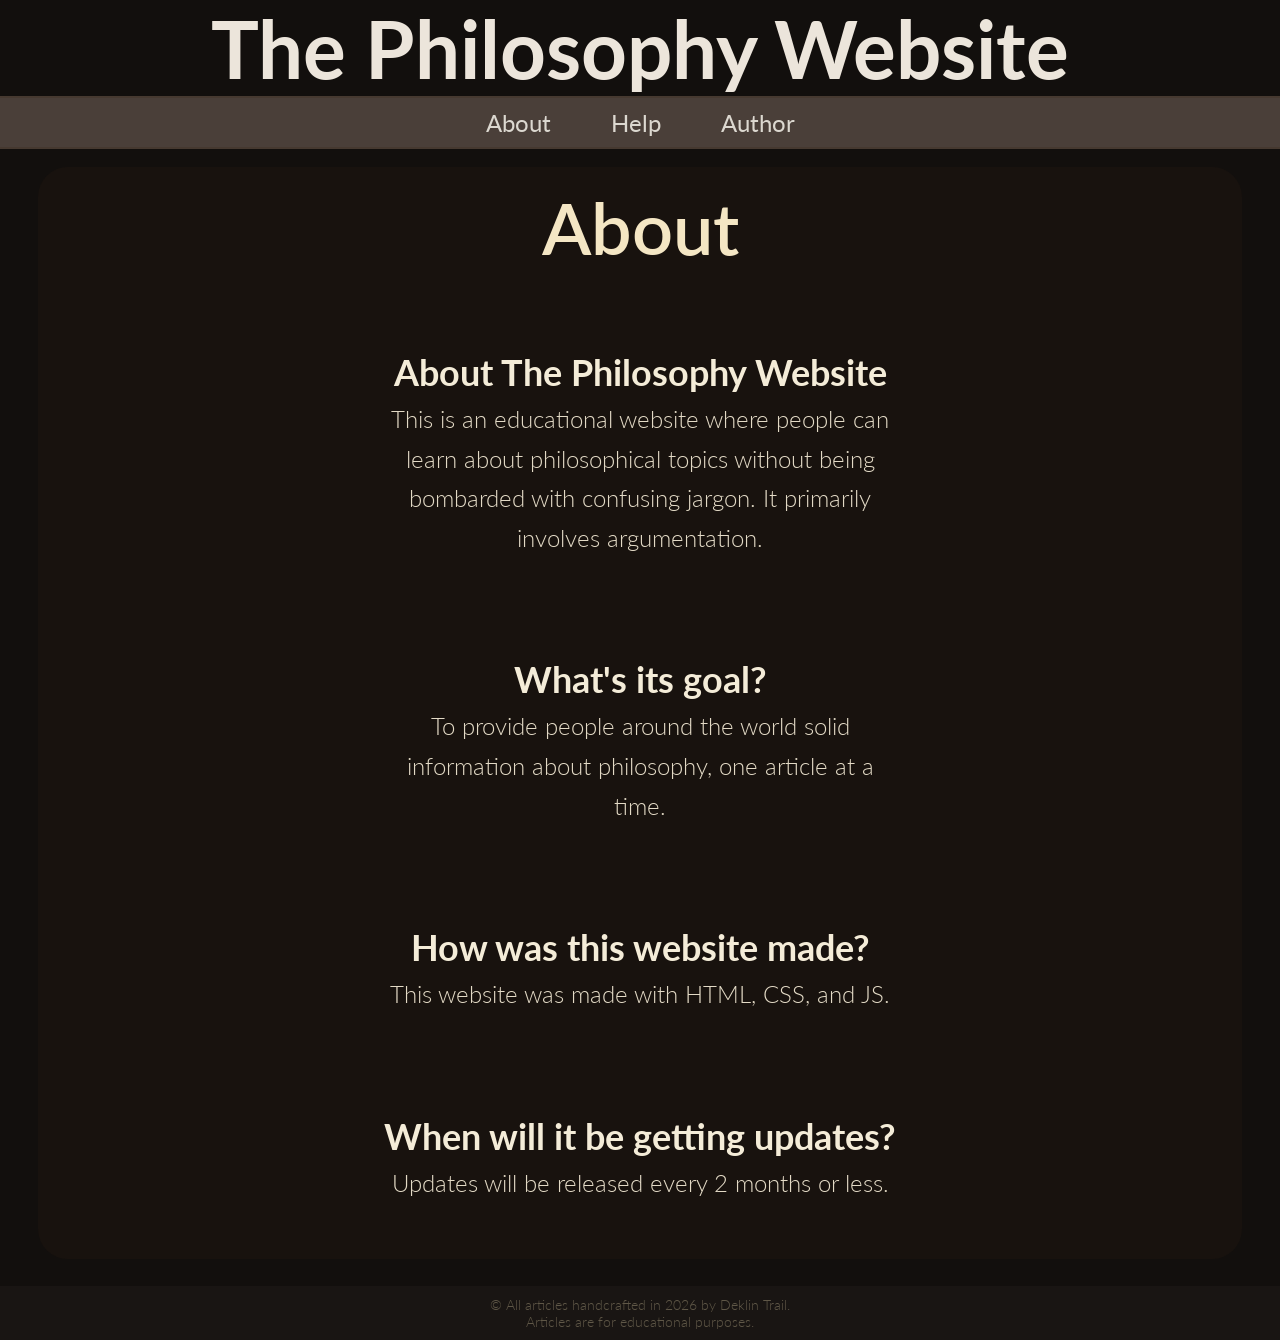
==== About.html @ bd07c448 "made new articles, tons of optimizations" ====
<!DOCTYPE html>
<html lang="en">
<head>
    <meta charset="UTF-8">
    <meta name="viewport" content="width=device-width, initial-scale=1.0">
    <link rel="stylesheet" href="Styling.css">
    <title>Learn Philosophy</title>
    <link rel="preconnect" href="https://fonts.googleapis.com">
    <link rel="preconnect" href="https://fonts.gstatic.com" crossorigin>
    <link href="https://fonts.googleapis.com/css2?family=Lato:ital,wght@0,100;0,300;0,400;0,700;0,900;1,100;1,300;1,400;1,700;1,900&display=swap" rel="stylesheet">

</head>
<body>
    <header class="title">
        <h1>The Philosophy Website</h1> 
    </header>


    <nav class="topbar">
        <p id="about">About</p>
        <p id="help">Help</p>
        <p id="author">Author</p>
    </nav>


    <div class="main-content">
        <div class="page">
            <article class="inside-page">
                <h1>About</h1>
                <div class="container">
                    <div class="inside-container">
                        <h1>About The Philosophy Website</h1>

                        <p class="outer-p">This is an educational website where people can learn about philosophical topics without being bombarded with confusing jargon. It primarily involves argumentation. </p>
                    </div>

                    <div class="inside-container">
                        <h1>What's its goal?</h1>

                        <p class="outer-p">To provide people around the world solid information about philosophy, one article at a time.</p>
                    </div>

                    <div class="inside-container">
                        <h1>How was this website made?</h1>

                        <p class="outer-p">This website was made with HTML, CSS, and JS.</p>
                    </div>

                    <div class="inside-container">
                        <h1>When will it be getting updates?</h1>

                        <p class="outer-p">Updates will be released every 2 months or less.</p>
                    </div>
                </div>
            </article>
        </div>
    
        
    </div>
    <footer class="bottom-content">
            <p> &copy; All articles handcrafted in 2026 by Deklin Trail. <br> Articles are for educational purposes.</p>
        </footer>
    
</body>
</html>
---- Styling.css ----
*{
    border: 0px;
    margin: 0px;
    box-sizing: border-box;
}

html{
    scrollbar-color: #4c3425 #120F0D;
    scrollbar-width: thin;
}

body
{
    display:flex;
    flex-direction: column;
    background-color: #120F0D;
    font-family: "Lato", sans-serif;
    font-weight: 300;
    font-style: normal;
    min-height: 100vh;
}

summary {
    list-style: none; 
    display:flex;
    align-items: center;
    margin: 0;
    padding: 0;
}

summary::-webkit-details-marker {
    display: none;
}

.main-content
{
    flex: 1;
    display: flex;
    flex-direction: column;
}

.sidebar-inside
{
    display: flex;
    flex-direction: row;
}

.page
{
    display: flex;
    flex-direction: row;
}

.sidebar-inside > *
{
    word-wrap: break-word;
}

.title
{
    font-size: 2.5rem;
    text-align: center;
    background-color: #120F0D ;
    color: rgb(236, 229, 219);
    cursor: pointer;
}

.topbar
{
    font-weight: 400;
    text-align: center;
    font-size: 1.5rem;
    padding: 10px;
    background-color: #4a3f39  ;
    color: rgb(220, 216, 208);
    border-bottom: 2px solid rgba(55, 37, 10, 0.2);
    border-top: 2px solid rgba(55, 37, 10, 0.2);
    display: flex;
    justify-content: center;
    gap: 60px;
}

.topbar > *
{
    cursor: pointer;
}

.sidebar
{
    font-weight: 400;
    margin-top: 15px;
    margin-left: 5px;
    background-color: #2a211c;
    color:#cfc8bb;
    border-radius: 10px;
    max-width: 300px;
    min-width: 250px;

    top: 0;
    overflow-y: auto;
    padding: 3px;
    align-self: flex-start;
    height: 60vh;
    position: sticky;
    border: 4px solid rgb(27, 23, 15);
}

.arrow
{
    width: 55px; 
    padding: 10px; 
}


.main-topic
{
    font-size: 1.4rem;
    cursor: pointer;
    animation: alternate;
}

.sub-topic
{
    font-size: 1.3rem;
    cursor: pointer;
    padding: 5px;
    padding-bottom: 2px;
    padding-top: 2px;
    color:#b0a188;
    padding-left: 70px;
    word-wrap: break-word;
    line-height: 1.4;
}

.container
{
    text-align: center;
    justify-content: space-around;
    align-items: baseline;
    display:flex;
    font-size: 1.5rem;
    flex-wrap:wrap;
}

.inside-container
{
    margin: 50px
}

.inside-container > .outer-p
{
    display: block;
    margin: auto;
    text-align: center;
}
.inside-content
{
    
    background-color: #18120E;
    color: #F4ECD8 ;
    margin-top: 2vh;
    margin-left: 3vw;
    margin-right: 20vw;
    margin-bottom: 3vh;
    border-radius: 30px;
    flex-grow: 1;
    padding: 7px;
}

.inside-page
{
    background-color: #18120E;
    color: #F4ECD8 ;
    margin-top: 2vh;
    margin-left: 3vw;
    margin-right: 3vw;
    margin-bottom: 3vh;
    border-radius: 30px;
    flex-grow: 1;
    padding: 7px;
    padding-left: 3vw;
    padding-right: 3vw;
}

.article-button
{
    width: 120px;
    height: 35px;
    margin: 20px;
    margin-bottom: 0px;
    font-size: 1.5rem;
    font-weight: 600;
    border-radius: 7px;
    border-color: #c3aea2;
    border-width: 3px;
    border-style: solid;
    background-color: #c6b8ae;
    color: #191513;
    cursor: pointer;
}

.inside-header
{
    display: flex;
    gap: 5px;
}

.inside-button
{
    display: flex;
    justify-content: center;
    width: 20px;
    height: 20px;
    font-size: 1rem;
    font-weight: 600;
    border-radius: 7px;
    border-color: #907c70;
    border-width: 2px;
    border-style: solid;
    background-color: #c1bbb6;
    color: #191513;
    cursor: pointer;
}

.inside-content > h1
{
    color: #f4e6c4;
    padding-top: 150px;
    padding-bottom: 30px;
    font-size: 4.5rem;
    font-weight: 600;
}

#top-explanation
{
    padding-bottom: 100px;
}
.inside-content > h2
{
    color: #e5d7b7;
    font-size: 2.5rem;
    font-weight: 500;
    margin-bottom: 10px;
}

.inside-content > h3
{
    font-size: 1.7rem;
    font-weight: 400;
    padding: 5px;
    margin-top: 10px;
    margin-bottom: 15px;
}


.inside-page > h1
{
    color: #f4e6c4;
    padding-top: 10px;
    padding-bottom: 30px;
    font-size: 4.5rem;
    font-weight: 600;
    text-align: center;
}

.inside-page > h2
{
    color: #e5d7b7;
    font-size: 2.5rem;
    font-weight: 500;
    margin-bottom: 10px;
}

.inside-page > h3
{
    font-size: 1.7rem;
    font-weight: 400;
    padding: 5px;
    margin-top: 10px;
    margin-bottom: 15px;
}

.outer-p
{
    font-size: 1.5rem;
    font-weight: 300;
    padding-top: 5px;
    line-height: 1.65;
    margin-bottom: 20px;
    overflow-wrap: break-word;
    max-width: 40vw;
    color: #e3dac6;
}

.inner-p
{
    font-size: 1.4rem;
    padding-top: 5px;
    padding-bottom: 5px;
    padding-left: 25px;
    line-height: 1.4;
    word-wrap: break-word;
    max-width: 35vw;
    color: #e3dac6;
}

.inside-content > hr
{
    margin: 75px;
    margin-left: 0;
    margin-right: 0;
    background-color: #937a6c;
    max-width:45vw;
    border: 0;
    height: 0.5px;
    border-radius: 10px;
}

.inside-page > hr
{
    margin: 75px;
    margin-left: 0;
    margin-right: 0;
    background-color: #937a6c;
    max-width:45vw;
    border: 0;
    height: 0.5px;
    border-radius: 10px;
}


.bottom-content
{
    display: flex;
    min-height: 2vh;
    padding: 10px;
    justify-content: center;
    align-items: center;
    text-align: center;
    font-size: 0.9rem;
    color: rgb(95, 87, 71);
    background-color: #191513;
}

@media (max-width: 1000px) { 
  .sidebar-inside { 
    flex-direction: column; 
    width: 100%; 
  } 
  
  .sidebar { 
    width: 90vw; 
    max-width: 100%; 
    height: auto; 
    max-height: 200px; 
    position: relative; 
    margin-top: 5px;
    margin-bottom: 5px;
    margin-left: 15px;
    margin-right: 5px;
  } 
  
  .inside-content { 
    margin-left: 5px; 
    margin-right: 5px; 
    padding: 20px; 
  } 
  
  .outer-p, .inner-p { 
    max-width: 100%; 
    font-size: 1.1rem; 
    line-height: 1.7; 
  } 
  

  .title { 
    font-size: clamp(1.5rem, 6vw, 2rem); 
  } 
  
  .topbar { 
    font-size: 1rem; 
    gap: clamp(10px, 4vw, 20px); 
  } 
  
  .sub-topic { 
    padding-left: 15px; 
  } 
  
  .inside-content > h1 { 
    font-size: clamp(1.4rem, 7vw, 2.2rem); 
    padding-top: 20px; 
  } 
  
  .inside-content > h2 { 
    font-size: clamp(1.2rem, 5vw, 1.6rem); 
  } 
  
  .inside-content > h3 { 
    font-size: clamp(1rem, 4vw, 1.2rem); 
  } 
  
  .inside-content > hr { 
    max-width: 100%; 
    margin: 30px 0; 
  } 
  
  .sidebar-inside > * { 
    overflow-wrap: break-word; 
  } 

  .article-button {
    width: clamp(100px, 25vw, 120px);
    height: clamp(30px, 2vh, 400px);
    font-size: clamp(1.2rem, 3vw, 1.4rem);
  }
}
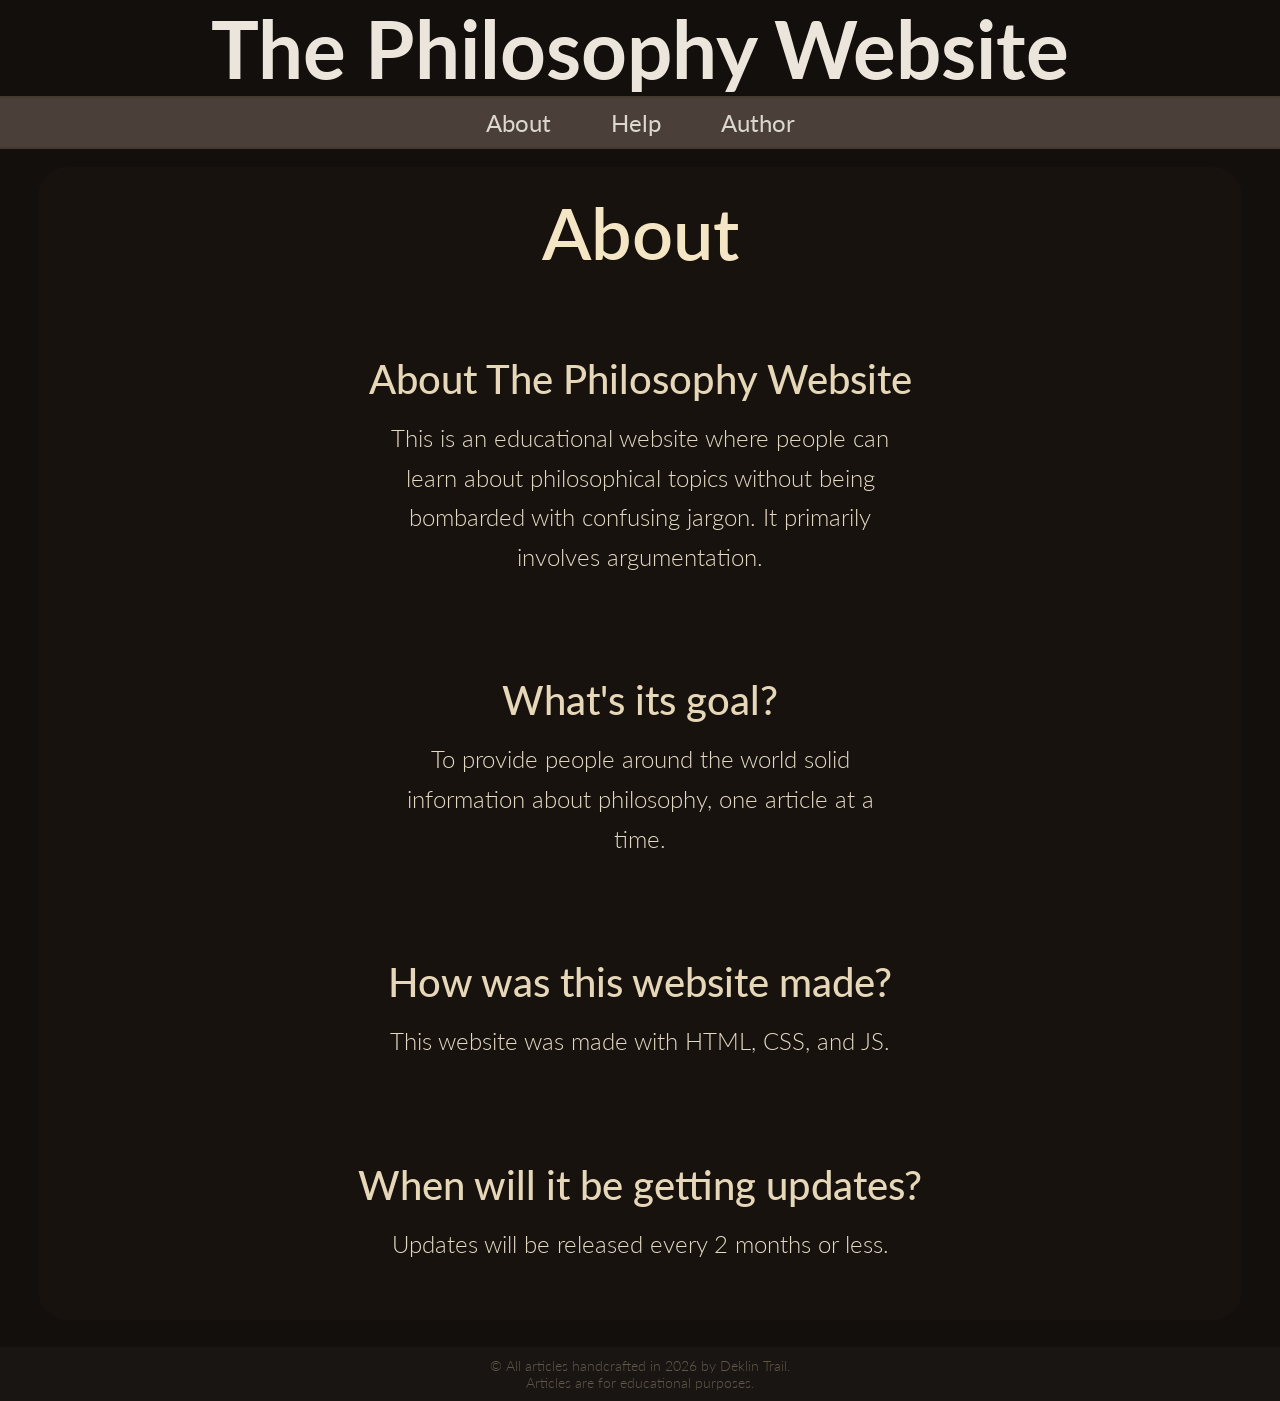
==== commit a72bc9d6: "overall adjustments" ====
--- a/About.html
+++ b/About.html
@@ -29,25 +29,25 @@
                 <h1>About</h1>
                 <div class="container">
                     <div class="inside-container">
-                        <h1>About The Philosophy Website</h1>
+                        <h2>About The Philosophy Website</h2>
 
                         <p class="outer-p">This is an educational website where people can learn about philosophical topics without being bombarded with confusing jargon. It primarily involves argumentation. </p>
                     </div>
 
                     <div class="inside-container">
-                        <h1>What's its goal?</h1>
+                        <h2>What's its goal?</h2>
 
                         <p class="outer-p">To provide people around the world solid information about philosophy, one article at a time.</p>
                     </div>
 
                     <div class="inside-container">
-                        <h1>How was this website made?</h1>
+                        <h2>How was this website made?</h2>
 
                         <p class="outer-p">This website was made with HTML, CSS, and JS.</p>
                     </div>
 
                     <div class="inside-container">
-                        <h1>When will it be getting updates?</h1>
+                        <h2>When will it be getting updates?</h2>
 
                         <p class="outer-p">Updates will be released every 2 months or less.</p>
                     </div>
--- a/Styling.css
+++ b/Styling.css
@@ -34,6 +34,7 @@
 
 .main-content
 {
+    
     flex: 1;
     display: flex;
     flex-direction: column;
@@ -43,6 +44,7 @@
 {
     display: flex;
     flex-direction: row;
+    
 }
 
 .page
@@ -155,7 +157,6 @@
 }
 .inside-content
 {
-    
     background-color: #18120E;
     color: #F4ECD8 ;
     margin-top: 2vh;
@@ -165,6 +166,7 @@
     border-radius: 30px;
     flex-grow: 1;
     padding: 7px;
+    padding-left: 200px;
 }
 
 .inside-page
@@ -256,14 +258,14 @@
 .inside-page > h1
 {
     color: #f4e6c4;
-    padding-top: 10px;
+    padding-top: 15px;
     padding-bottom: 30px;
     font-size: 4.5rem;
     font-weight: 600;
     text-align: center;
 }
 
-.inside-page > h2
+.inside-container > h2
 {
     color: #e5d7b7;
     font-size: 2.5rem;
@@ -271,7 +273,7 @@
     margin-bottom: 10px;
 }
 
-.inside-page > h3
+.inside-container > h3
 {
     font-size: 1.7rem;
     font-weight: 400;
@@ -410,7 +412,7 @@
 
   .article-button {
     width: clamp(100px, 25vw, 120px);
-    height: clamp(30px, 2vh, 400px);
+    height: clamp(30px, 2vh, 40px);
     font-size: clamp(1.2rem, 3vw, 1.4rem);
   }
 }
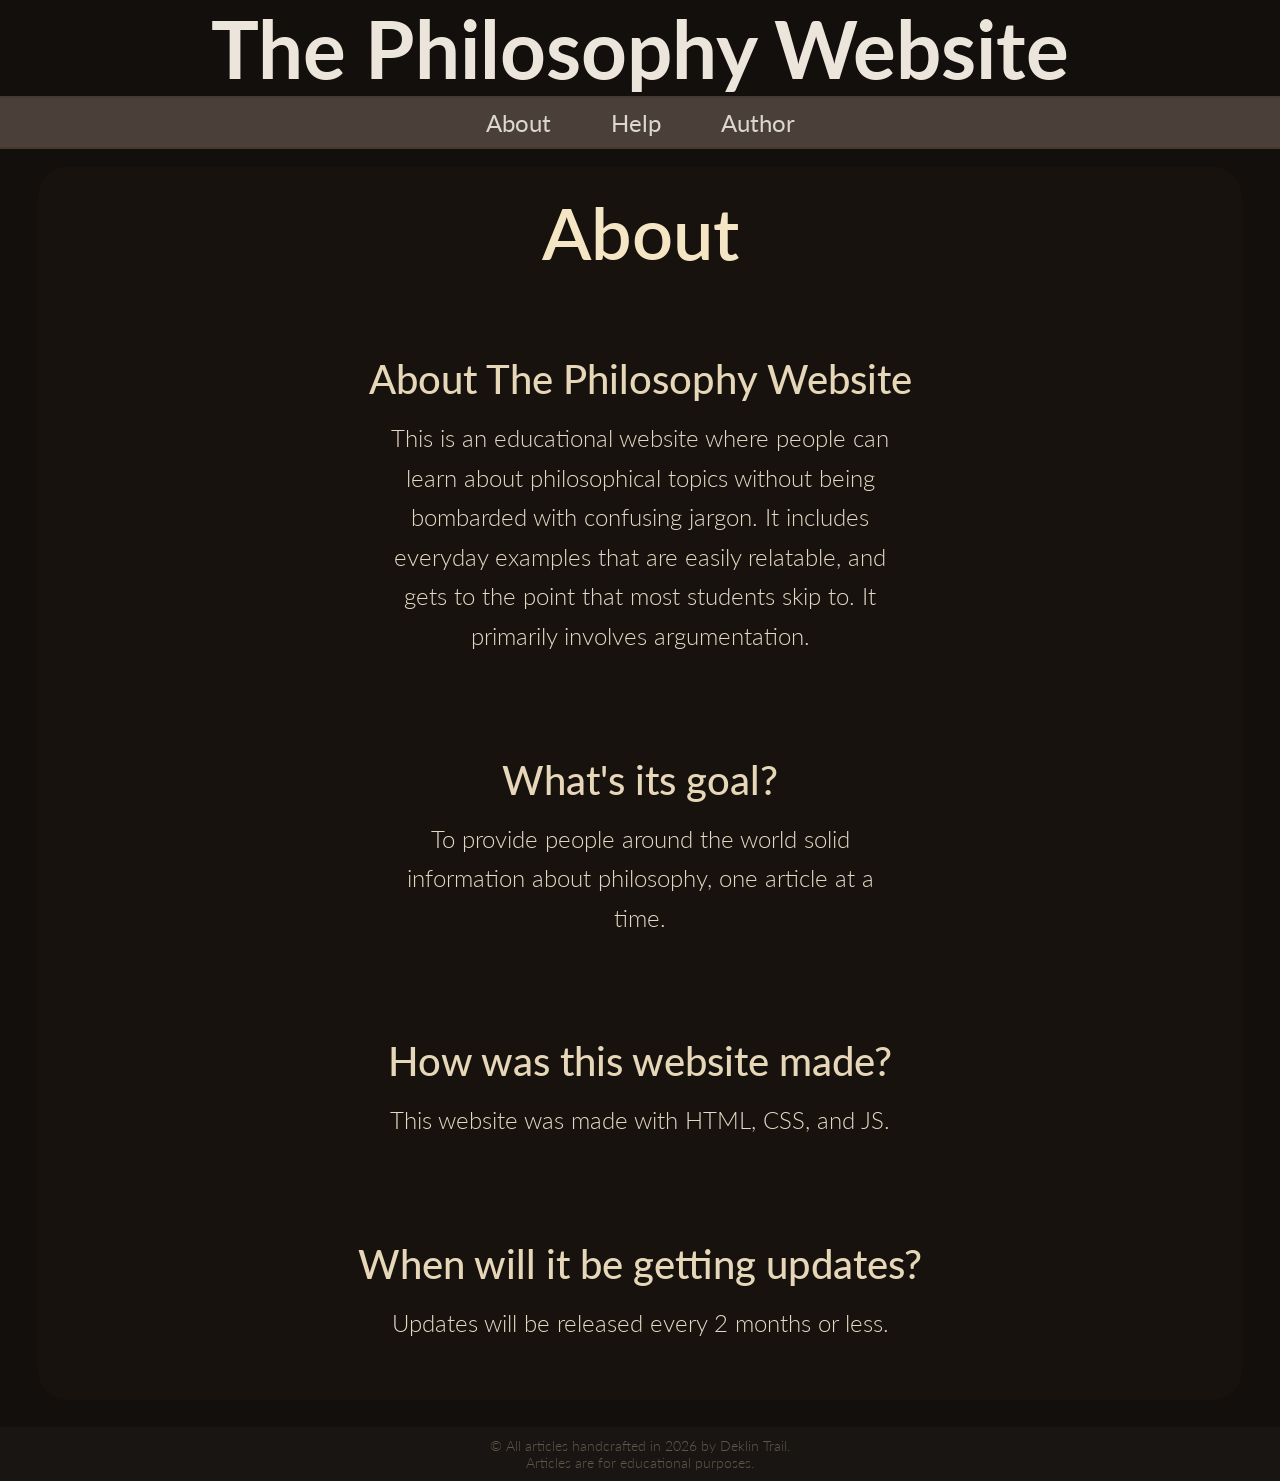
==== commit b870f10e: "added logical fallacies and changed about a little bit" ====
--- a/About.html
+++ b/About.html
@@ -1,65 +1,50 @@
 <!DOCTYPE html>
 <html lang="en">
-<head>
-    <meta charset="UTF-8">
-    <meta name="viewport" content="width=device-width, initial-scale=1.0">
-    <link rel="stylesheet" href="Styling.css">
-    <title>Learn Philosophy</title>
-    <link rel="preconnect" href="https://fonts.googleapis.com">
-    <link rel="preconnect" href="https://fonts.gstatic.com" crossorigin>
-    <link href="https://fonts.googleapis.com/css2?family=Lato:ital,wght@0,100;0,300;0,400;0,700;0,900;1,100;1,300;1,400;1,700;1,900&display=swap" rel="stylesheet">
-
-</head>
-<body>
-    <header class="title">
-        <h1>The Philosophy Website</h1> 
-    </header>
-
-
-    <nav class="topbar">
-        <p id="about">About</p>
-        <p id="help">Help</p>
-        <p id="author">Author</p>
-    </nav>
-
-
-    <div class="main-content">
-        <div class="page">
-            <article class="inside-page">
-                <h1>About</h1>
-                <div class="container">
-                    <div class="inside-container">
-                        <h2>About The Philosophy Website</h2>
-
-                        <p class="outer-p">This is an educational website where people can learn about philosophical topics without being bombarded with confusing jargon. It primarily involves argumentation. </p>
+    <head>
+        <meta charset="UTF-8">
+        <meta name="viewport" content="width=device-width, initial-scale=1.0">
+        <link rel="stylesheet" href="Styling.css">
+        <title>Learn Philosophy</title>
+        <link rel="preconnect" href="https://fonts.googleapis.com">
+        <link rel="preconnect" href="https://fonts.gstatic.com" crossorigin>
+        <link href="https://fonts.googleapis.com/css2?family=Lato:ital,wght@0,100;0,300;0,400;0,700;0,900;1,100;1,300;1,400;1,700;1,900&display=swap" rel="stylesheet">
+    </head>
+    <body>
+        <header class="title">
+            <h1>The Philosophy Website</h1>
+        </header>
+        <nav class="topbar">
+            <p id="about">About</p>
+            <p id="help">Help</p>
+            <p id="author">Author</p>
+        </nav>
+        <div class="main-content">
+            <div class="page">
+                <article class="inside-page">
+                    <h1>About</h1>
+                    <div class="container">
+                        <div class="inside-container">
+                            <h2>About The Philosophy Website</h2>
+                            <p class="outer-p">This is an educational website where people can learn about philosophical topics without being bombarded with confusing jargon. It includes everyday examples that are easily relatable, and gets to the point that most students skip to. It primarily involves argumentation. </p>
+                        </div>
+                        <div class="inside-container">
+                            <h2>What's its goal?</h2>
+                            <p class="outer-p">To provide people around the world solid information about philosophy, one article at a time.</p>
+                        </div>
+                        <div class="inside-container">
+                            <h2>How was this website made?</h2>
+                            <p class="outer-p">This website was made with HTML, CSS, and JS.</p>
+                        </div>
+                        <div class="inside-container">
+                            <h2>When will it be getting updates?</h2>
+                            <p class="outer-p">Updates will be released every 2 months or less.</p>
+                        </div>
                     </div>
-
-                    <div class="inside-container">
-                        <h2>What's its goal?</h2>
-
-                        <p class="outer-p">To provide people around the world solid information about philosophy, one article at a time.</p>
-                    </div>
-
-                    <div class="inside-container">
-                        <h2>How was this website made?</h2>
-
-                        <p class="outer-p">This website was made with HTML, CSS, and JS.</p>
-                    </div>
-
-                    <div class="inside-container">
-                        <h2>When will it be getting updates?</h2>
-
-                        <p class="outer-p">Updates will be released every 2 months or less.</p>
-                    </div>
-                </div>
-            </article>
+                </article>
+            </div>
         </div>
-    
-        
-    </div>
-    <footer class="bottom-content">
-            <p> &copy; All articles handcrafted in 2026 by Deklin Trail. <br> Articles are for educational purposes.</p>
+        <footer class="bottom-content">
+            <p> &copy; All articles handcrafted in 2026 by Deklin Trail. <br> Articles are for educational purposes. </p>
         </footer>
-    
-</body>
+    </body>
 </html>
--- a/Styling.css
+++ b/Styling.css
@@ -1,19 +1,18 @@
-*{
+* {
     border: 0px;
     margin: 0px;
     box-sizing: border-box;
 }
 
-html{
-    scrollbar-color: #4c3425 #120F0D;
+html {
+    scrollbar-color: #4c3425 #120f0d;
     scrollbar-width: thin;
 }
 
-body
-{
-    display:flex;
+body {
+    display: flex;
     flex-direction: column;
-    background-color: #120F0D;
+    background-color: #120f0d;
     font-family: "Lato", sans-serif;
     font-weight: 300;
     font-style: normal;
@@ -21,8 +20,8 @@
 }
 
 summary {
-    list-style: none; 
-    display:flex;
+    list-style: none;
+    display: flex;
     align-items: center;
     margin: 0;
     padding: 0;
@@ -32,48 +31,36 @@
     display: none;
 }
 
-.main-content
-{
-    
+.main-content {
     flex: 1;
     display: flex;
     flex-direction: column;
 }
 
-.sidebar-inside
-{
+.sidebar-inside {
     display: flex;
     flex-direction: row;
-    
-}
-
-.page
-{
-    display: flex;
-    flex-direction: row;
-}
-
-.sidebar-inside > *
-{
+}
+
+
+.sidebar-inside > * {
     word-wrap: break-word;
 }
 
-.title
-{
+.title {
     font-size: 2.5rem;
     text-align: center;
-    background-color: #120F0D ;
+    background-color: #120f0d;
     color: rgb(236, 229, 219);
     cursor: pointer;
 }
 
-.topbar
-{
+.topbar {
     font-weight: 400;
     text-align: center;
     font-size: 1.5rem;
     padding: 10px;
-    background-color: #4a3f39  ;
+    background-color: #4a3f39;
     color: rgb(220, 216, 208);
     border-bottom: 2px solid rgba(55, 37, 10, 0.2);
     border-top: 2px solid rgba(55, 37, 10, 0.2);
@@ -82,18 +69,16 @@
     gap: 60px;
 }
 
-.topbar > *
-{
-    cursor: pointer;
-}
-
-.sidebar
-{
+.topbar > * {
+    cursor: pointer;
+}
+
+.sidebar {
     font-weight: 400;
     margin-top: 15px;
     margin-left: 5px;
     background-color: #2a211c;
-    color:#cfc8bb;
+    color: #cfc8bb;
     border-radius: 10px;
     max-width: 300px;
     min-width: 250px;
@@ -107,58 +92,50 @@
     border: 4px solid rgb(27, 23, 15);
 }
 
-.arrow
-{
-    width: 55px; 
-    padding: 10px; 
-}
-
-
-.main-topic
-{
+.arrow {
+    width: 55px;
+    padding: 10px;
+}
+
+.main-topic {
     font-size: 1.4rem;
     cursor: pointer;
     animation: alternate;
 }
 
-.sub-topic
-{
+.sub-topic {
     font-size: 1.3rem;
     cursor: pointer;
     padding: 5px;
     padding-bottom: 2px;
     padding-top: 2px;
-    color:#b0a188;
+    color: #b0a188;
     padding-left: 70px;
     word-wrap: break-word;
     line-height: 1.4;
 }
 
-.container
-{
+.container {
     text-align: center;
     justify-content: space-around;
     align-items: baseline;
-    display:flex;
+    display: flex;
     font-size: 1.5rem;
-    flex-wrap:wrap;
-}
-
-.inside-container
-{
-    margin: 50px
-}
-
-.inside-container > .outer-p
-{
+    flex-wrap: wrap;
+}
+
+.inside-container {
+    margin: 50px;
+}
+
+.inside-container > .outer-p {
     display: block;
     margin: auto;
     text-align: center;
 }
-.inside-content
-{
-    background-color: #18120E;
-    color: #F4ECD8 ;
+.inside-content {
+    background-color: #18120e;
+    color: #f4ecd8;
     margin-top: 2vh;
     margin-left: 3vw;
     margin-right: 20vw;
@@ -169,10 +146,9 @@
     padding-left: 200px;
 }
 
-.inside-page
-{
-    background-color: #18120E;
-    color: #F4ECD8 ;
+.inside-page {
+    background-color: #18120e;
+    color: #f4ecd8;
     margin-top: 2vh;
     margin-left: 3vw;
     margin-right: 3vw;
@@ -184,8 +160,7 @@
     padding-right: 3vw;
 }
 
-.article-button
-{
+.article-button {
     width: 120px;
     height: 35px;
     margin: 20px;
@@ -201,14 +176,12 @@
     cursor: pointer;
 }
 
-.inside-header
-{
+.inside-header {
     display: flex;
     gap: 5px;
 }
 
-.inside-button
-{
+.inside-button {
     display: flex;
     justify-content: center;
     width: 20px;
@@ -224,8 +197,7 @@
     cursor: pointer;
 }
 
-.inside-content > h1
-{
+.inside-content > h1 {
     color: #f4e6c4;
     padding-top: 150px;
     padding-bottom: 30px;
@@ -233,20 +205,17 @@
     font-weight: 600;
 }
 
-#top-explanation
-{
+#top-explanation {
     padding-bottom: 100px;
 }
-.inside-content > h2
-{
+.inside-content > h2 {
     color: #e5d7b7;
     font-size: 2.5rem;
     font-weight: 500;
     margin-bottom: 10px;
 }
 
-.inside-content > h3
-{
+.inside-content > h3 {
     font-size: 1.7rem;
     font-weight: 400;
     padding: 5px;
@@ -254,9 +223,7 @@
     margin-bottom: 15px;
 }
 
-
-.inside-page > h1
-{
+.inside-page > h1 {
     color: #f4e6c4;
     padding-top: 15px;
     padding-bottom: 30px;
@@ -265,16 +232,14 @@
     text-align: center;
 }
 
-.inside-container > h2
-{
+.inside-container > h2 {
     color: #e5d7b7;
     font-size: 2.5rem;
     font-weight: 500;
     margin-bottom: 10px;
 }
 
-.inside-container > h3
-{
+.inside-container > h3 {
     font-size: 1.7rem;
     font-weight: 400;
     padding: 5px;
@@ -282,8 +247,7 @@
     margin-bottom: 15px;
 }
 
-.outer-p
-{
+.outer-p {
     font-size: 1.5rem;
     font-weight: 300;
     padding-top: 5px;
@@ -294,8 +258,7 @@
     color: #e3dac6;
 }
 
-.inner-p
-{
+.inner-p {
     font-size: 1.4rem;
     padding-top: 5px;
     padding-bottom: 5px;
@@ -306,33 +269,29 @@
     color: #e3dac6;
 }
 
-.inside-content > hr
-{
+.inside-content > hr {
     margin: 75px;
     margin-left: 0;
     margin-right: 0;
     background-color: #937a6c;
-    max-width:45vw;
+    max-width: 45vw;
     border: 0;
     height: 0.5px;
     border-radius: 10px;
 }
 
-.inside-page > hr
-{
+.inside-page > hr {
     margin: 75px;
     margin-left: 0;
     margin-right: 0;
     background-color: #937a6c;
-    max-width:45vw;
+    max-width: 45vw;
     border: 0;
     height: 0.5px;
     border-radius: 10px;
 }
 
-
-.bottom-content
-{
+.bottom-content {
     display: flex;
     min-height: 2vh;
     padding: 10px;
@@ -344,76 +303,75 @@
     background-color: #191513;
 }
 
-@media (max-width: 1000px) { 
-  .sidebar-inside { 
-    flex-direction: column; 
-    width: 100%; 
-  } 
-  
-  .sidebar { 
-    width: 90vw; 
-    max-width: 100%; 
-    height: auto; 
-    max-height: 200px; 
-    position: relative; 
-    margin-top: 5px;
-    margin-bottom: 5px;
-    margin-left: 15px;
-    margin-right: 5px;
-  } 
-  
-  .inside-content { 
-    margin-left: 5px; 
-    margin-right: 5px; 
-    padding: 20px; 
-  } 
-  
-  .outer-p, .inner-p { 
-    max-width: 100%; 
-    font-size: 1.1rem; 
-    line-height: 1.7; 
-  } 
-  
-
-  .title { 
-    font-size: clamp(1.5rem, 6vw, 2rem); 
-  } 
-  
-  .topbar { 
-    font-size: 1rem; 
-    gap: clamp(10px, 4vw, 20px); 
-  } 
-  
-  .sub-topic { 
-    padding-left: 15px; 
-  } 
-  
-  .inside-content > h1 { 
-    font-size: clamp(1.4rem, 7vw, 2.2rem); 
-    padding-top: 20px; 
-  } 
-  
-  .inside-content > h2 { 
-    font-size: clamp(1.2rem, 5vw, 1.6rem); 
-  } 
-  
-  .inside-content > h3 { 
-    font-size: clamp(1rem, 4vw, 1.2rem); 
-  } 
-  
-  .inside-content > hr { 
-    max-width: 100%; 
-    margin: 30px 0; 
-  } 
-  
-  .sidebar-inside > * { 
-    overflow-wrap: break-word; 
-  } 
-
-  .article-button {
-    width: clamp(100px, 25vw, 120px);
-    height: clamp(30px, 2vh, 40px);
-    font-size: clamp(1.2rem, 3vw, 1.4rem);
-  }
-}
-
+@media (max-width: 1000px) {
+    .sidebar-inside {
+        flex-direction: column;
+        width: 100%;
+    }
+
+    .sidebar {
+        width: 90vw;
+        max-width: 100%;
+        height: auto;
+        max-height: 200px;
+        position: relative;
+        margin-top: 5px;
+        margin-bottom: 5px;
+        margin-left: 15px;
+        margin-right: 5px;
+    }
+
+    .inside-content {
+        margin-left: 5px;
+        margin-right: 5px;
+        padding: 20px;
+    }
+
+    .outer-p,
+    .inner-p {
+        max-width: 100%;
+        font-size: 1.1rem;
+        line-height: 1.7;
+    }
+
+    .title {
+        font-size: clamp(1.5rem, 6vw, 2rem);
+    }
+
+    .topbar {
+        font-size: 1rem;
+        gap: clamp(10px, 4vw, 20px);
+    }
+
+    .sub-topic {
+        padding-left: 15px;
+    }
+
+    .inside-content > h1 {
+        font-size: clamp(1.4rem, 7vw, 2.2rem);
+        padding-top: 20px;
+    }
+
+    .inside-content > h2 {
+        font-size: clamp(1.2rem, 5vw, 1.6rem);
+    }
+
+    .inside-content > h3 {
+        font-size: clamp(1rem, 4vw, 1.2rem);
+    }
+
+    .inside-content > hr {
+        max-width: 100%;
+        margin: 30px 0;
+    }
+
+    .sidebar-inside > * {
+        overflow-wrap: break-word;
+    }
+
+    .article-button {
+        width: clamp(100px, 25vw, 120px);
+        height: clamp(30px, 2vh, 40px);
+        font-size: clamp(1.2rem, 3vw, 1.4rem);
+    }
+}
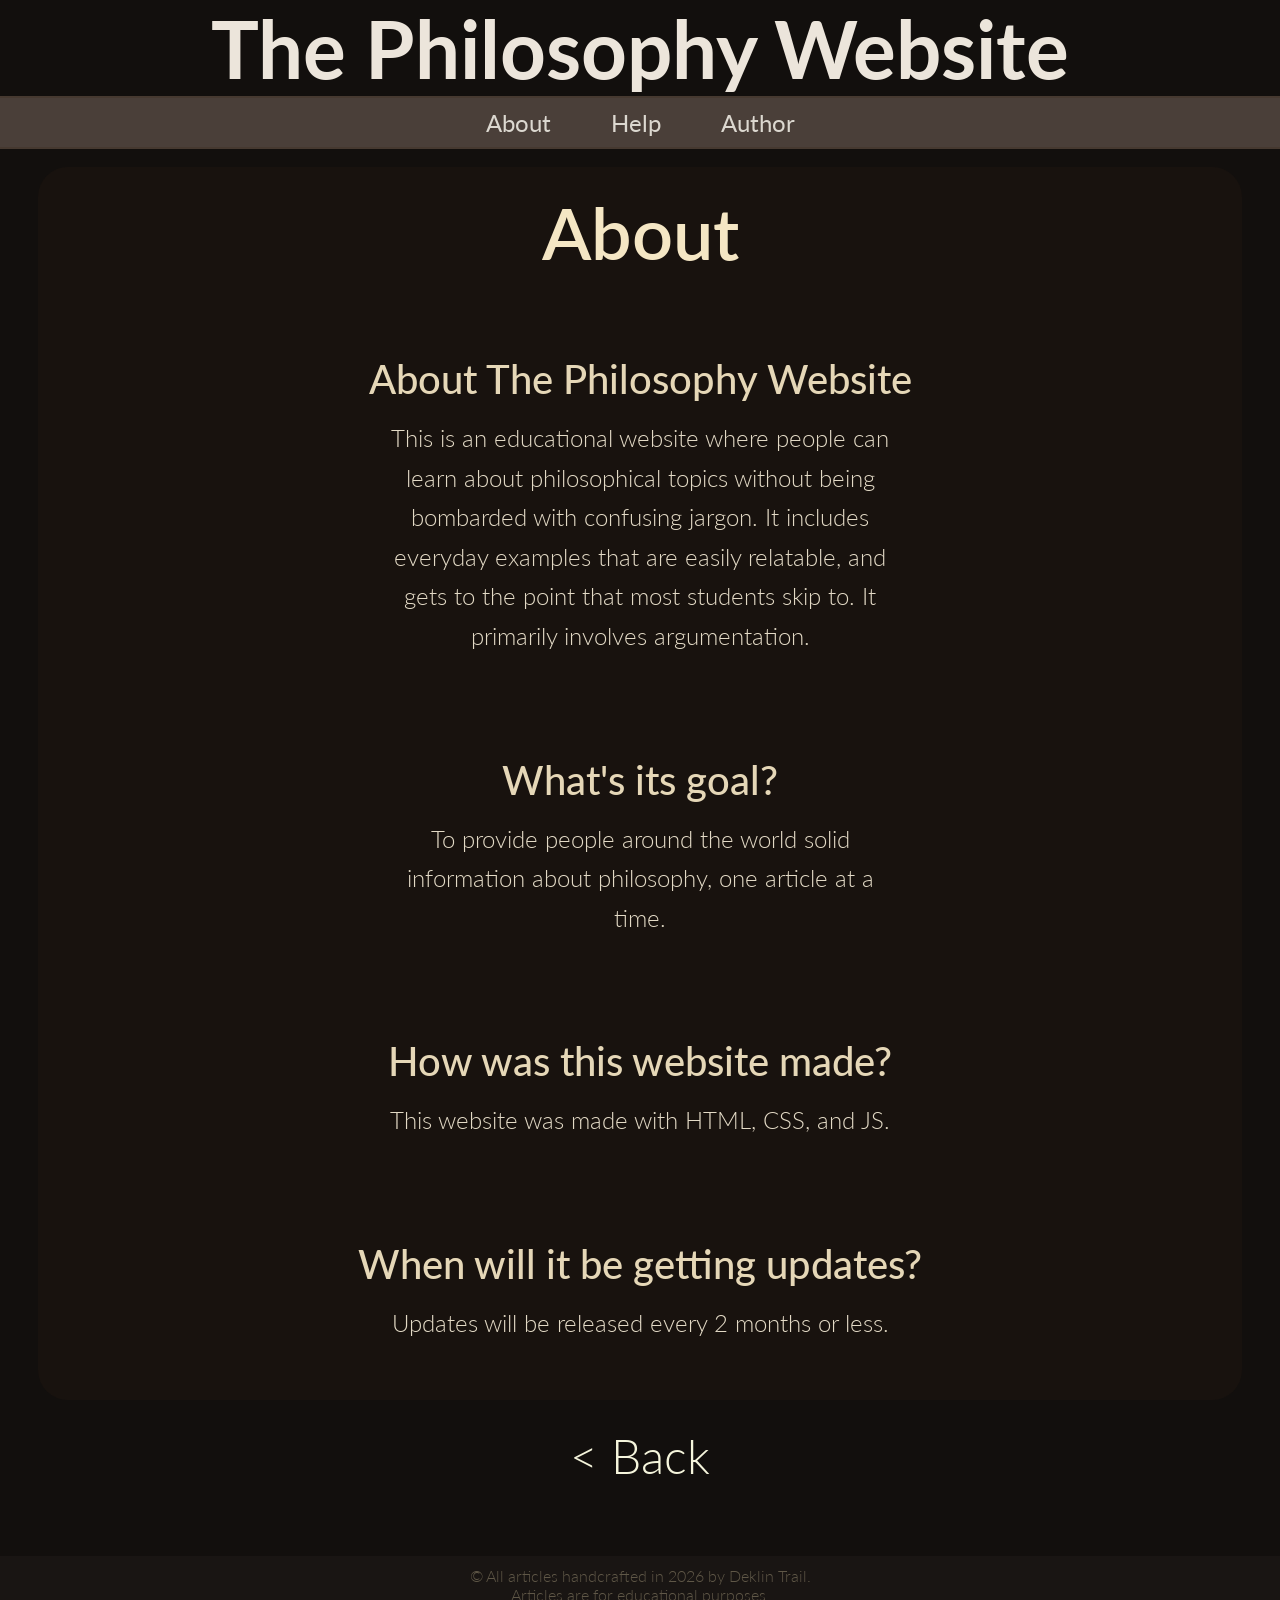
==== commit 1b927c01: "major changes" ====
--- a/About.html
+++ b/About.html
@@ -14,9 +14,9 @@
             <h1>The Philosophy Website</h1>
         </header>
         <nav class="topbar">
-            <p id="about">About</p>
-            <p id="help">Help</p>
-            <p id="author">Author</p>
+            <a id="about" href="About.html">About</a>
+            <a id="help" href="Help.html">Help</a>
+            <a id="author" href="Author.html">Author</a>
         </nav>
         <div class="main-content">
             <div class="page">
@@ -43,6 +43,7 @@
                 </article>
             </div>
         </div>
+         <a id="back" href="Toulmin-Model.html">< Back</a>
         <footer class="bottom-content">
             <p> &copy; All articles handcrafted in 2026 by Deklin Trail. <br> Articles are for educational purposes. </p>
         </footer>
--- a/Styling.css
+++ b/Styling.css
@@ -61,7 +61,6 @@
     font-size: 1.5rem;
     padding: 10px;
     background-color: #4a3f39;
-    color: rgb(220, 216, 208);
     border-bottom: 2px solid rgba(55, 37, 10, 0.2);
     border-top: 2px solid rgba(55, 37, 10, 0.2);
     display: flex;
@@ -71,6 +70,19 @@
 
 .topbar > * {
     cursor: pointer;
+    text-decoration: none;
+    color: rgb(220, 216, 208);
+}
+
+#back
+{
+    color:beige;
+    text-align: center;
+    display:block;
+    font-size: 3rem;
+    margin-bottom: 8vh;
+    cursor: pointer;
+    text-decoration: none;
 }
 
 .sidebar {
@@ -113,6 +125,7 @@
     padding-left: 70px;
     word-wrap: break-word;
     line-height: 1.4;
+    text-decoration: none;
 }
 
 .container {
@@ -144,6 +157,11 @@
     flex-grow: 1;
     padding: 7px;
     padding-left: 200px;
+}
+
+#contact
+{
+    color: #c4bcffdc;
 }
 
 .inside-page {
@@ -293,12 +311,12 @@
 
 .bottom-content {
     display: flex;
-    min-height: 2vh;
+    min-height: 5vh;
     padding: 10px;
     justify-content: center;
     align-items: center;
     text-align: center;
-    font-size: 0.9rem;
+    font-size: 1rem;
     color: rgb(95, 87, 71);
     background-color: #191513;
 }
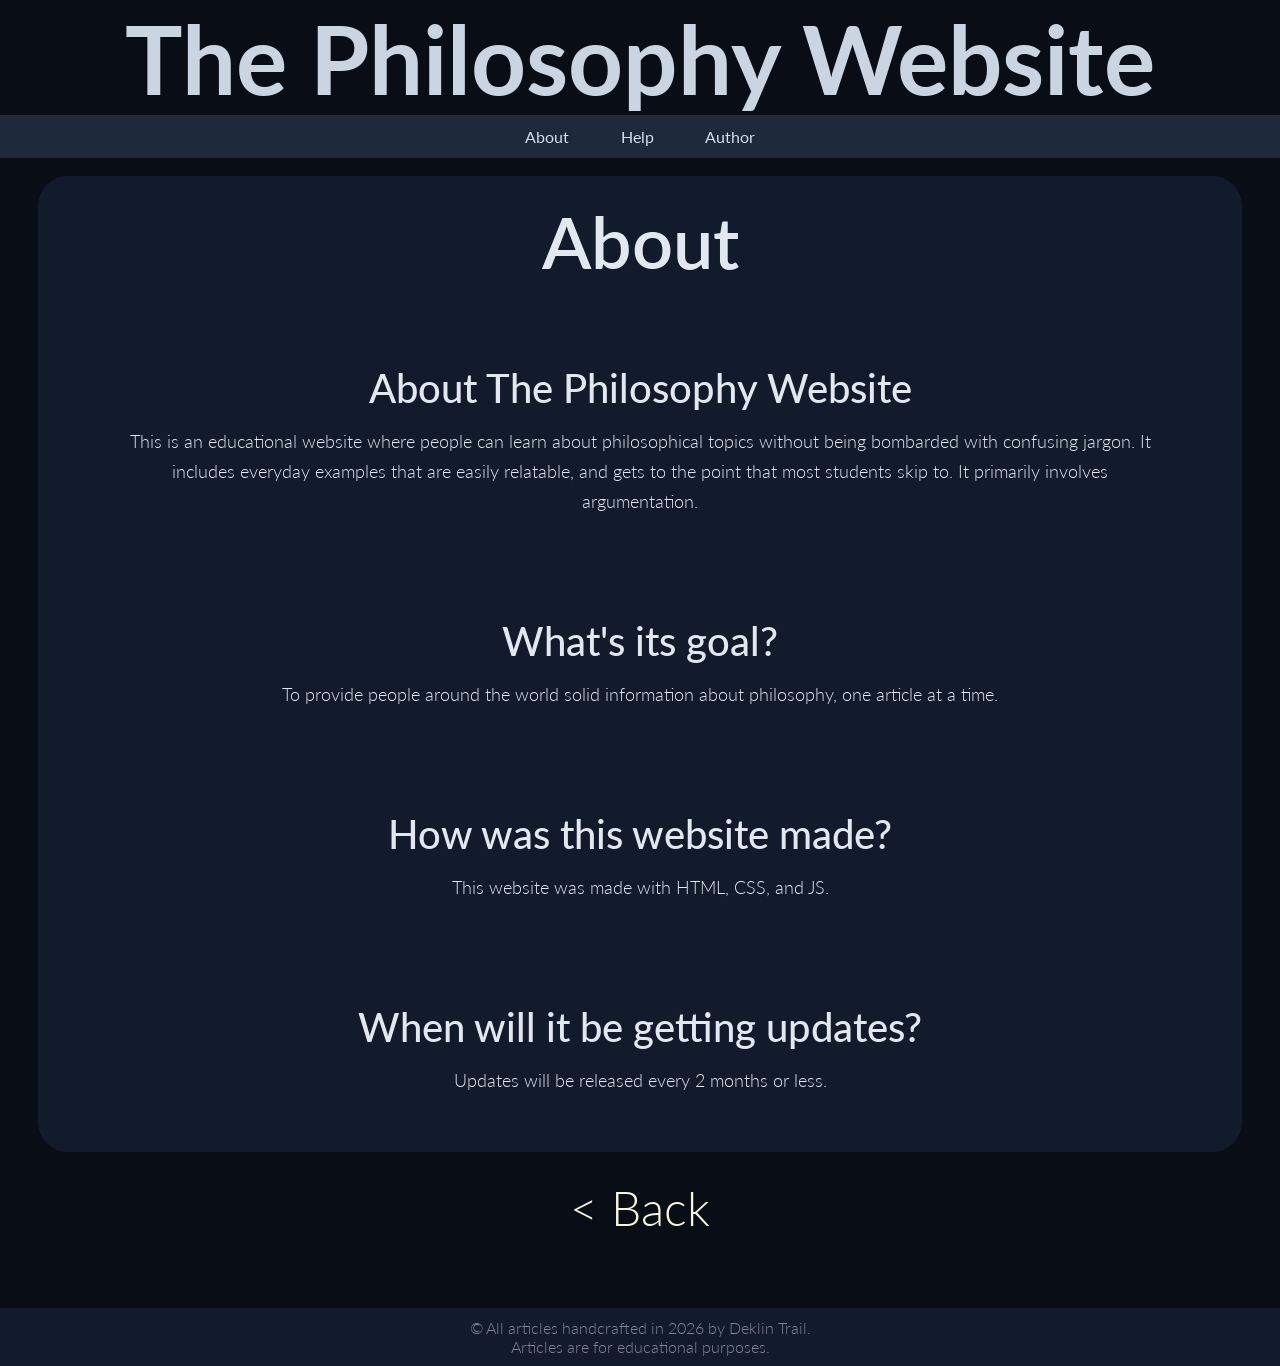
==== commit db42c81b: "Update back link to point to index.html" ====
--- a/About.html
+++ b/About.html
@@ -43,9 +43,9 @@
                 </article>
             </div>
         </div>
-         <a id="back" href="Toulmin-Model.html">< Back</a>
+         <a id="back" href="index.html">< Back</a>
         <footer class="bottom-content">
             <p> &copy; All articles handcrafted in 2026 by Deklin Trail. <br> Articles are for educational purposes. </p>
         </footer>
     </body>
-</html>+</html>
--- a/Styling.css
+++ b/Styling.css
@@ -5,14 +5,14 @@
 }
 
 html {
-    scrollbar-color: #4c3425 #120f0d;
+    scrollbar-color: #252d4c #0d0f12;
     scrollbar-width: thin;
 }
 
 body {
     display: flex;
     flex-direction: column;
-    background-color: #120f0d;
+    background-color: #090D16;
     font-family: "Lato", sans-serif;
     font-weight: 300;
     font-style: normal;
@@ -50,8 +50,8 @@
 .title {
     font-size: 2.5rem;
     text-align: center;
-    background-color: #120f0d;
-    color: rgb(236, 229, 219);
+    background-color: #090D16;
+    color: #CBD5E1;
     cursor: pointer;
 }
 
@@ -60,7 +60,7 @@
     text-align: center;
     font-size: 1.5rem;
     padding: 10px;
-    background-color: #4a3f39;
+    background-color: #1E293B;
     border-bottom: 2px solid rgba(55, 37, 10, 0.2);
     border-top: 2px solid rgba(55, 37, 10, 0.2);
     display: flex;
@@ -71,7 +71,7 @@
 .topbar > * {
     cursor: pointer;
     text-decoration: none;
-    color: rgb(220, 216, 208);
+    color: rgb(208, 224, 236);
 }
 
 #back
@@ -89,8 +89,8 @@
     font-weight: 400;
     margin-top: 15px;
     margin-left: 5px;
-    background-color: #2a211c;
-    color: #cfc8bb;
+    background-color: #1E293B;
+    color: #86d2f3;
     border-radius: 10px;
     max-width: 300px;
     min-width: 250px;
@@ -101,54 +101,12 @@
     align-self: flex-start;
     height: 60vh;
     position: sticky;
-    border: 4px solid rgb(27, 23, 15);
-}
-
-.arrow {
-    width: 55px;
-    padding: 10px;
-}
-
-.main-topic {
-    font-size: 1.4rem;
-    cursor: pointer;
-    animation: alternate;
-}
-
-.sub-topic {
-    font-size: 1.3rem;
-    cursor: pointer;
-    padding: 5px;
-    padding-bottom: 2px;
-    padding-top: 2px;
-    color: #b0a188;
-    padding-left: 70px;
-    word-wrap: break-word;
-    line-height: 1.4;
-    text-decoration: none;
-}
-
-.container {
-    text-align: center;
-    justify-content: space-around;
-    align-items: baseline;
-    display: flex;
-    font-size: 1.5rem;
-    flex-wrap: wrap;
-}
-
-.inside-container {
-    margin: 50px;
-}
-
-.inside-container > .outer-p {
-    display: block;
-    margin: auto;
-    text-align: center;
-}
+    border: 4px solid #171f2c;
+}
+
 .inside-content {
-    background-color: #18120e;
-    color: #f4ecd8;
+    background-color: #121B2C;
+    color: #E2E8F0;
     margin-top: 2vh;
     margin-left: 3vw;
     margin-right: 20vw;
@@ -156,16 +114,61 @@
     border-radius: 30px;
     flex-grow: 1;
     padding: 7px;
-    padding-left: 200px;
-}
+    padding-left: 5vw;
+}
+
+.arrow {
+    width: 55px;
+    padding: 10px;
+}
+
+.main-topic {
+    font-size: 1.4rem;
+    cursor: pointer;
+    animation: alternate;
+}
+
+.sub-topic {
+    font-size: 1.3rem;
+    cursor: pointer;
+    padding: 5px;
+    padding-bottom: 2px;
+    padding-top: 2px;
+    color: #9acbfd;
+    padding-left: 70px;
+    word-wrap: break-word;
+    line-height: 1.4;
+    text-decoration: none;
+}
+
+.container {
+    text-align: center;
+    justify-content: space-around;
+    align-items: baseline;
+    display: flex;
+    font-size: 1.5rem;
+    flex-wrap: wrap;
+}
+
+.inside-container {
+    margin: 50px;
+    color: #E2E8F0;
+}
+
+.inside-container > .outer-p {
+    display: block;
+    margin: auto;
+    text-align: center;
+}
+
 
 #contact
 {
-    color: #c4bcffdc;
+    color: #7ba3ba;
 }
 
 .inside-page {
-    background-color: #18120e;
+    background-color: #121B2C;
     color: #f4ecd8;
     margin-top: 2vh;
     margin-left: 3vw;
@@ -183,13 +186,13 @@
     height: 35px;
     margin: 20px;
     margin-bottom: 0px;
-    font-size: 1.5rem;
+    font-size: 1.3rem;
     font-weight: 600;
     border-radius: 7px;
-    border-color: #c3aea2;
+    border-color: #a2b3c3;
     border-width: 3px;
     border-style: solid;
-    background-color: #c6b8ae;
+    background-color: #aebcc6;
     color: #191513;
     cursor: pointer;
 }
@@ -216,7 +219,7 @@
 }
 
 .inside-content > h1 {
-    color: #f4e6c4;
+    color: #b1d7e8;
     padding-top: 150px;
     padding-bottom: 30px;
     font-size: 4.5rem;
@@ -227,13 +230,14 @@
     padding-bottom: 100px;
 }
 .inside-content > h2 {
-    color: #e5d7b7;
+    color: #96b2d8;
     font-size: 2.5rem;
     font-weight: 500;
     margin-bottom: 10px;
 }
 
 .inside-content > h3 {
+    color: #d0ebf6;
     font-size: 1.7rem;
     font-weight: 400;
     padding: 5px;
@@ -242,7 +246,7 @@
 }
 
 .inside-page > h1 {
-    color: #f4e6c4;
+    color: #E2E8F0;
     padding-top: 15px;
     padding-bottom: 30px;
     font-size: 4.5rem;
@@ -251,7 +255,7 @@
 }
 
 .inside-container > h2 {
-    color: #e5d7b7;
+    color: #E2E8F0;
     font-size: 2.5rem;
     font-weight: 500;
     margin-bottom: 10px;
@@ -273,7 +277,7 @@
     margin-bottom: 20px;
     overflow-wrap: break-word;
     max-width: 40vw;
-    color: #e3dac6;
+    color: #E2E8F0;
 }
 
 .inner-p {
@@ -284,14 +288,14 @@
     line-height: 1.4;
     word-wrap: break-word;
     max-width: 35vw;
-    color: #e3dac6;
+    color: #E2E8F0;
 }
 
 .inside-content > hr {
     margin: 75px;
     margin-left: 0;
     margin-right: 0;
-    background-color: #937a6c;
+    background-color: #bbc3d5;
     max-width: 45vw;
     border: 0;
     height: 0.5px;
@@ -302,7 +306,7 @@
     margin: 75px;
     margin-left: 0;
     margin-right: 0;
-    background-color: #937a6c;
+    background-color: #bbc3d5;
     max-width: 45vw;
     border: 0;
     height: 0.5px;
@@ -317,11 +321,11 @@
     align-items: center;
     text-align: center;
     font-size: 1rem;
-    color: rgb(95, 87, 71);
-    background-color: #191513;
-}
-
-@media (max-width: 1000px) {
+    color: #828495;
+    background-color: #121B2C;
+}
+
+@media (max-width: 1390px) {
     .sidebar-inside {
         flex-direction: column;
         width: 100%;
@@ -353,12 +357,12 @@
     }
 
     .title {
-        font-size: clamp(1.5rem, 6vw, 2rem);
+        font-size: clamp(1.5rem, 6vw, 3rem);
     }
 
     .topbar {
         font-size: 1rem;
-        gap: clamp(10px, 4vw, 20px);
+        gap: clamp(10px, 4vw, 500px);
     }
 
     .sub-topic {
@@ -366,16 +370,16 @@
     }
 
     .inside-content > h1 {
-        font-size: clamp(1.4rem, 7vw, 2.2rem);
+        font-size: clamp(1.4rem, 10vw, 4rem);
         padding-top: 20px;
     }
 
     .inside-content > h2 {
-        font-size: clamp(1.2rem, 5vw, 1.6rem);
+        font-size: clamp(1.2rem, 5vw, 2.5rem);
     }
 
     .inside-content > h3 {
-        font-size: clamp(1rem, 4vw, 1.2rem);
+        font-size: clamp(1rem, 4vw, 1.7rem);
     }
 
     .inside-content > hr {
